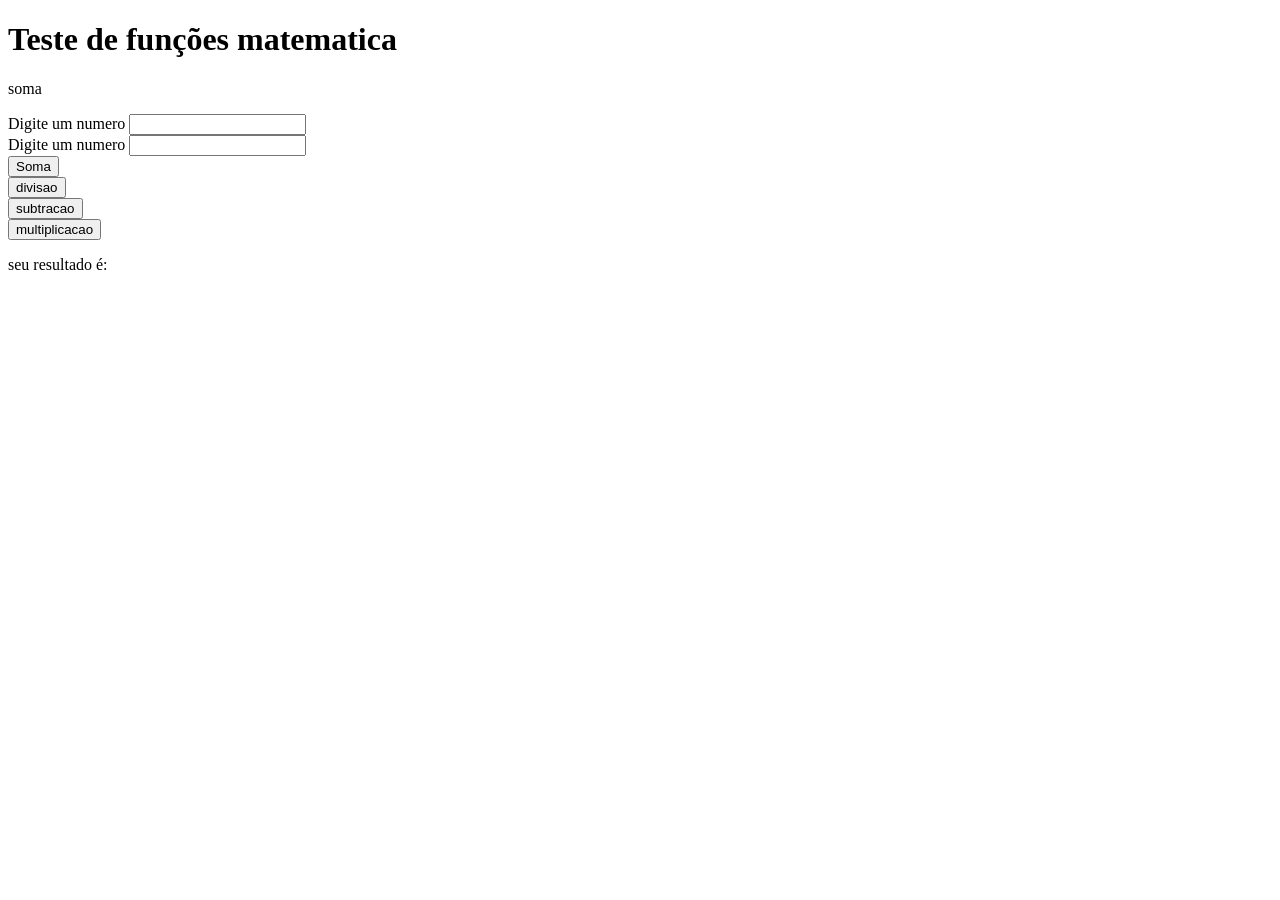
==== Atividade-8/index.html @ e89835c4 "atividade 8" ====
<!DOCTYPE html>
<html lang="pt-br">
<head>
    <meta charset="UTF-8">
    <meta name="viewport" content="width=device-width, initial-scale=1.0">
    <title>Teste funções</title>
</head>
<body>
    <main>
        <h1>Teste de funções matematica</h1>

        <p>soma</p>
        <label for="primeiro-numero">Digite um numero</label>
        <input type="text" id="primeiro-numero">

        <br>

        <label for="segundo-numero">Digite um numero</label>
        <input type="text" id="segundo-numero">
        <br>
        <button type="button" onclick="soma()">Soma</button>
        <br>
        <button type="button" onclick="divisao()">divisao</button>
        <br>
        <button type="button" onclick="subtracao()">subtracao</button>
        <br>
        <button type="button" onclick="multiplicacao()">multiplicacao</button>

        <p>seu resultado é:  <strong id="resultado"></strong></p>
        <script src="js/funcao.js"></script>
    </main>
    
</body>
</html>
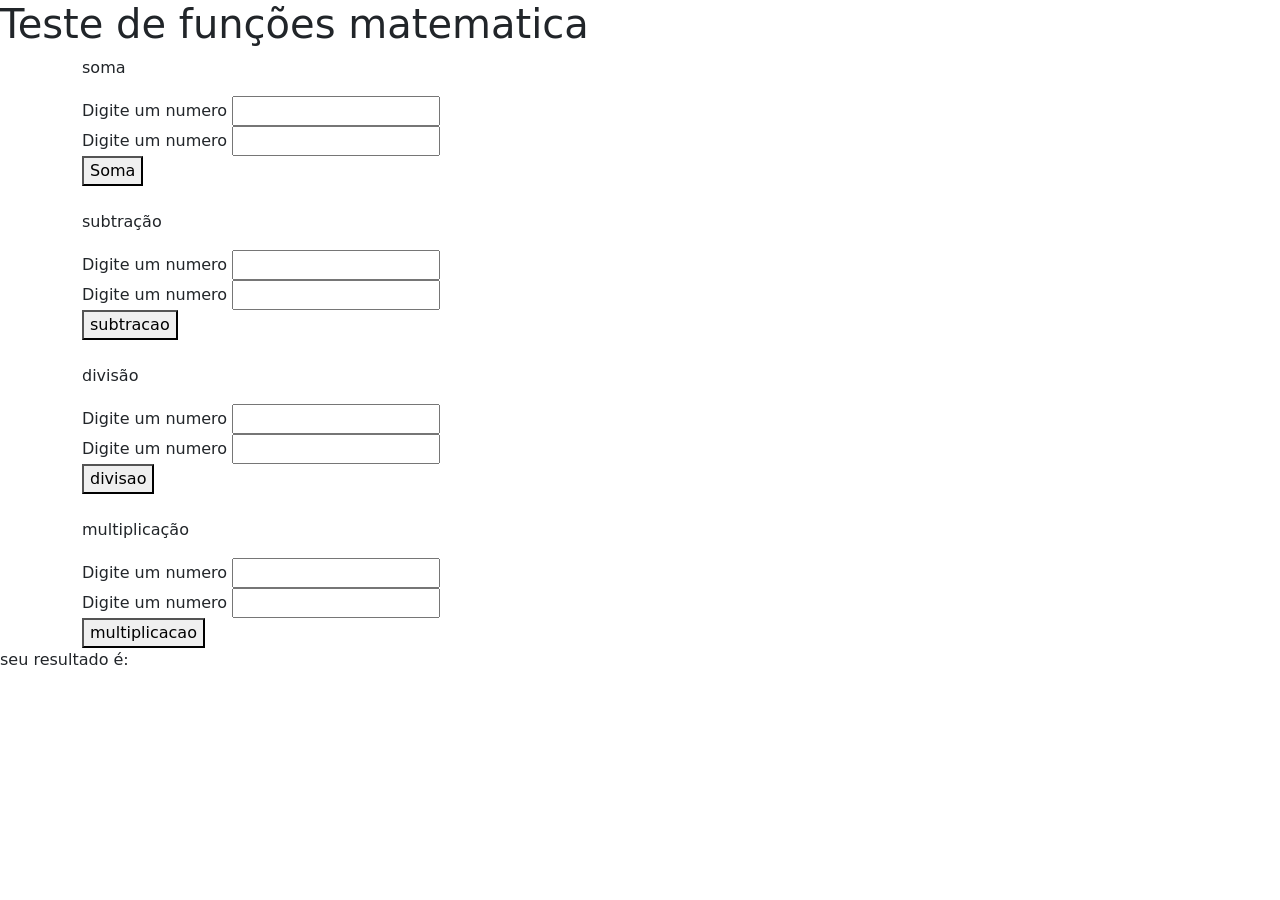
==== commit adafcfb7: "fazend0 as calculos basico de matematica e fazendo o historico de cada em localstorage" ====
--- a/Atividade-8/index.html
+++ b/Atividade-8/index.html
@@ -3,30 +3,65 @@
 <head>
     <meta charset="UTF-8">
     <meta name="viewport" content="width=device-width, initial-scale=1.0">
+    <link href="https://cdn.jsdelivr.net/npm/bootstrap@5.3.8/dist/css/bootstrap.min.css" rel="stylesheet" integrity="sha384-sRIl4kxILFvY47J16cr9ZwB07vP4J8+LH7qKQnuqkuIAvNWLzeN8tE5YBujZqJLB" crossorigin="anonymous">
     <title>Teste funções</title>
 </head>
 <body>
     <main>
         <h1>Teste de funções matematica</h1>
-
-        <p>soma</p>
-        <label for="primeiro-numero">Digite um numero</label>
-        <input type="text" id="primeiro-numero">
-
-        <br>
-
-        <label for="segundo-numero">Digite um numero</label>
-        <input type="text" id="segundo-numero">
-        <br>
-        <button type="button" onclick="soma()">Soma</button>
-        <br>
-        <button type="button" onclick="divisao()">divisao</button>
-        <br>
-        <button type="button" onclick="subtracao()">subtracao</button>
-        <br>
-        <button type="button" onclick="multiplicacao()">multiplicacao</button>
-
-        <p>seu resultado é:  <strong id="resultado"></strong></p>
+        <form>
+            <div class="container">
+                <p>soma</p>
+                <label for="primeiro-numero">Digite um numero<z/label>
+                <input type="text" id="primeiro-numero">
+                <br>
+                <label for="segundo-numero">Digite um numero</label>
+                <input type="text" id="segundo-numero">
+                <br>
+                <button type="button" onclick="soma()"> Soma </button>
+                <br>
+            </div>
+        </form> 
+        <form>
+            <div class="container">
+                <br>
+                <p>subtração</p>
+                <label for="primeiro-numero-subtracao">Digite um numero<z/label>
+                <input type="text" id="primeiro-numero-subtracao">
+                <br>
+                <label for="segundo-numero-subtracao">Digite um numero</label>
+                <input type="text" id="segundo-numero-subtracao">
+                <br>
+                <button type="button" onclick="subtracao()">subtracao</button>
+                <br>
+            </div>
+        </form>
+        <form>
+            <div class="container">
+                <br>
+                <p>divisão</p>
+                <label for="primeiro-numero-divisao">Digite um numero<z/label>
+                <input type="text" id="primeiro-numero-divisao">
+                <br>
+                <label for="segundo-numero-divisao">Digite um numero</label>
+                <input type="text" id="segundo-numero-divisao">
+                <br>
+                <button type="button" onclick="divisao()">divisao</button>
+            </div>
+        </form>
+        <form>
+            <div class="container">
+                <br>
+                <p>multiplicação</p>
+                <label for="primeiro-numero-multiplicacao">Digite um numero<z/label>
+                <input type="text" id="primeiro-numero-multiplicacao">
+                <br>
+                <label for="segundo-numero-multiplicacao">Digite um numero</label>
+                <input type="text" id="segundo-numero-multiplicacao">
+                <br> 
+                <button type="button" onclick="multiplicacao()">multiplicacao</button>
+            </div>
+         <p>seu resultado é:  <strong id="resultado"></strong></p>
         <script src="js/funcao.js"></script>
     </main>
     
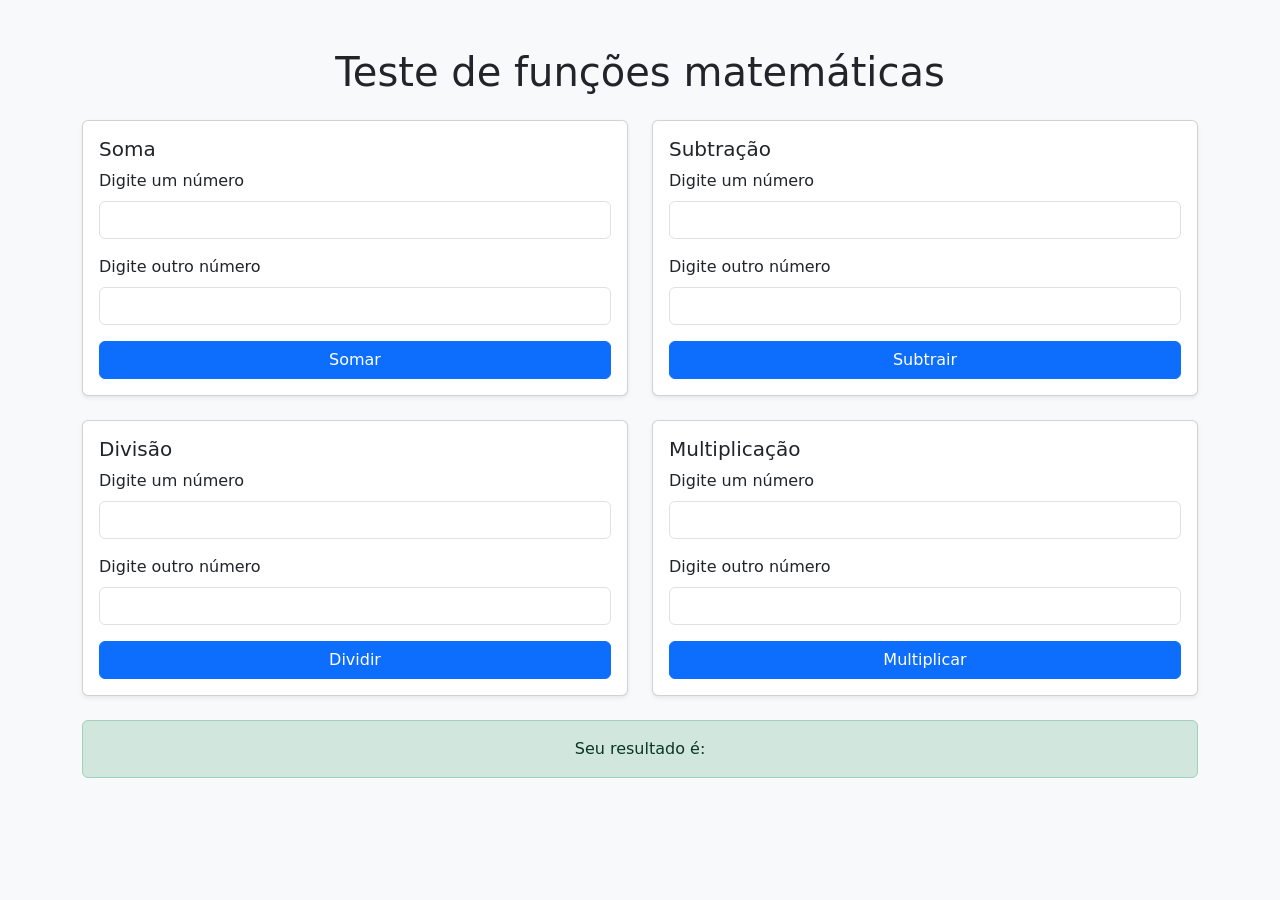
==== commit 5fea1844: "fazendo a sytilização para os calculos basico em html" ====
--- a/Atividade-8/index.html
+++ b/Atividade-8/index.html
@@ -4,66 +4,99 @@
     <meta charset="UTF-8">
     <meta name="viewport" content="width=device-width, initial-scale=1.0">
     <link href="https://cdn.jsdelivr.net/npm/bootstrap@5.3.8/dist/css/bootstrap.min.css" rel="stylesheet" integrity="sha384-sRIl4kxILFvY47J16cr9ZwB07vP4J8+LH7qKQnuqkuIAvNWLzeN8tE5YBujZqJLB" crossorigin="anonymous">
-    <title>Teste funções</title>
+    <title>Teste de fun&ccedil;&otilde;es</title>
 </head>
-<body>
-    <main>
-        <h1>Teste de funções matematica</h1>
-        <form>
-            <div class="container">
-                <p>soma</p>
-                <label for="primeiro-numero">Digite um numero<z/label>
-                <input type="text" id="primeiro-numero">
-                <br>
-                <label for="segundo-numero">Digite um numero</label>
-                <input type="text" id="segundo-numero">
-                <br>
-                <button type="button" onclick="soma()"> Soma </button>
-                <br>
+<body class="bg-light">
+    <main class="container py-5">
+        <h1 class="text-center mb-4">Teste de fun&ccedil;&otilde;es matem&aacute;ticas</h1>
+
+        <div class="row g-4">
+            <div class="col-md-6">
+                <form class="card h-100 shadow-sm">
+                    <div class="card-body">
+                        <h2 class="h5 card-title">Soma</h2>
+
+                        <div class="mb-3">
+                            <label class="form-label" for="primeiro-numero">Digite um n&uacute;mero</label>
+                            <input class="form-control" type="number" id="primeiro-numero">
+                        </div>
+
+                        <div class="mb-3">
+                            <label class="form-label" for="segundo-numero">Digite outro n&uacute;mero</label>
+                            <input class="form-control" type="number" id="segundo-numero">
+                        </div>
+
+                        <button class="btn btn-primary w-100" type="button" onclick="soma()">Somar</button>
+                    </div>
+                </form>
             </div>
-        </form> 
-        <form>
-            <div class="container">
-                <br>
-                <p>subtração</p>
-                <label for="primeiro-numero-subtracao">Digite um numero<z/label>
-                <input type="text" id="primeiro-numero-subtracao">
-                <br>
-                <label for="segundo-numero-subtracao">Digite um numero</label>
-                <input type="text" id="segundo-numero-subtracao">
-                <br>
-                <button type="button" onclick="subtracao()">subtracao</button>
-                <br>
+
+            <div class="col-md-6">
+                <form class="card h-100 shadow-sm">
+                    <div class="card-body">
+                        <h2 class="h5 card-title">Subtra&ccedil;&atilde;o</h2>
+
+                        <div class="mb-3">
+                            <label class="form-label" for="primeiro-numero-subtracao">Digite um n&uacute;mero</label>
+                            <input class="form-control" type="number" id="primeiro-numero-subtracao">
+                        </div>
+
+                        <div class="mb-3">
+                            <label class="form-label" for="segundo-numero-subtracao">Digite outro n&uacute;mero</label>
+                            <input class="form-control" type="number" id="segundo-numero-subtracao">
+                        </div>
+
+                        <button class="btn btn-primary w-100" type="button" onclick="subtracao()">Subtrair</button>
+                    </div>
+                </form>
             </div>
-        </form>
-        <form>
-            <div class="container">
-                <br>
-                <p>divisão</p>
-                <label for="primeiro-numero-divisao">Digite um numero<z/label>
-                <input type="text" id="primeiro-numero-divisao">
-                <br>
-                <label for="segundo-numero-divisao">Digite um numero</label>
-                <input type="text" id="segundo-numero-divisao">
-                <br>
-                <button type="button" onclick="divisao()">divisao</button>
+
+            <div class="col-md-6">
+                <form class="card h-100 shadow-sm">
+                    <div class="card-body">
+                        <h2 class="h5 card-title">Divis&atilde;o</h2>
+
+                        <div class="mb-3">
+                            <label class="form-label" for="primeiro-numero-divisao">Digite um n&uacute;mero</label>
+                            <input class="form-control" type="number" id="primeiro-numero-divisao">
+                        </div>
+
+                        <div class="mb-3">
+                            <label class="form-label" for="segundo-numero-divisao">Digite outro n&uacute;mero</label>
+                            <input class="form-control" type="number" id="segundo-numero-divisao">
+                        </div>
+
+                        <button class="btn btn-primary w-100" type="button" onclick="divisao()">Dividir</button>
+                    </div>
+                </form>
             </div>
-        </form>
-        <form>
-            <div class="container">
-                <br>
-                <p>multiplicação</p>
-                <label for="primeiro-numero-multiplicacao">Digite um numero<z/label>
-                <input type="text" id="primeiro-numero-multiplicacao">
-                <br>
-                <label for="segundo-numero-multiplicacao">Digite um numero</label>
-                <input type="text" id="segundo-numero-multiplicacao">
-                <br> 
-                <button type="button" onclick="multiplicacao()">multiplicacao</button>
+
+            <div class="col-md-6">
+                <form class="card h-100 shadow-sm">
+                    <div class="card-body">
+                        <h2 class="h5 card-title">Multiplica&ccedil;&atilde;o</h2>
+
+                        <div class="mb-3">
+                            <label class="form-label" for="primeiro-numero-multiplicacao">Digite um n&uacute;mero</label>
+                            <input class="form-control" type="number" id="primeiro-numero-multiplicacao">
+                        </div>
+
+                        <div class="mb-3">
+                            <label class="form-label" for="segundo-numero-multiplicacao">Digite outro n&uacute;mero</label>
+                            <input class="form-control" type="number" id="segundo-numero-multiplicacao">
+                        </div>
+
+                        <button class="btn btn-primary w-100" type="button" onclick="multiplicacao()">Multiplicar</button>
+                    </div>
+                </form>
             </div>
-         <p>seu resultado é:  <strong id="resultado"></strong></p>
-        <script src="js/funcao.js"></script>
+        </div>
+
+        <div class="alert alert-success text-center mt-4" role="alert">
+            Seu resultado &eacute;: <strong id="resultado"></strong>
+        </div>
     </main>
-    
+
+    <script src="js/funcao.js"></script>
 </body>
-</html>+</html>
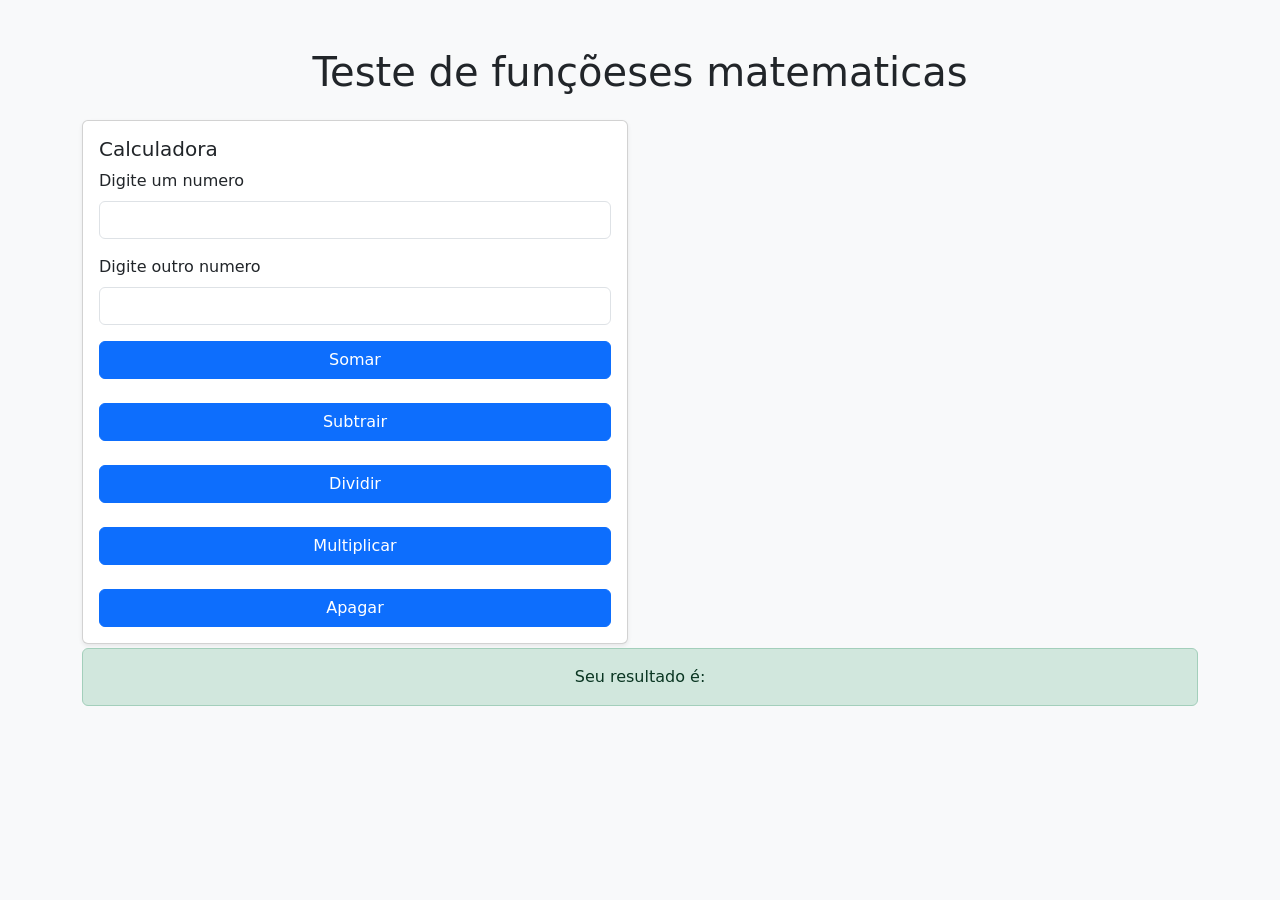
==== commit 94c1285a: "feat: Arrumando a função historico" ====
--- a/Atividade-8/index.html
+++ b/Atividade-8/index.html
@@ -4,96 +4,49 @@
     <meta charset="UTF-8">
     <meta name="viewport" content="width=device-width, initial-scale=1.0">
     <link href="https://cdn.jsdelivr.net/npm/bootstrap@5.3.8/dist/css/bootstrap.min.css" rel="stylesheet" integrity="sha384-sRIl4kxILFvY47J16cr9ZwB07vP4J8+LH7qKQnuqkuIAvNWLzeN8tE5YBujZqJLB" crossorigin="anonymous">
-    <title>Teste de fun&ccedil;&otilde;es</title>
+    <title>Teste de funções</title>
 </head>
 <body class="bg-light">
     <main class="container py-5">
-        <h1 class="text-center mb-4">Teste de fun&ccedil;&otilde;es matem&aacute;ticas</h1>
+        <h1 class="text-center mb-4">Teste de funçõeses matematicas</h1>
 
         <div class="row g-4">
             <div class="col-md-6">
                 <form class="card h-100 shadow-sm">
                     <div class="card-body">
-                        <h2 class="h5 card-title">Soma</h2>
+                        <h2 class="h5 card-title">Calculadora</h2>
 
                         <div class="mb-3">
-                            <label class="form-label" for="primeiro-numero">Digite um n&uacute;mero</label>
+                            <label class="form-label" for="primeiro-numero">Digite um numero</label>
                             <input class="form-control" type="number" id="primeiro-numero">
                         </div>
 
                         <div class="mb-3">
-                            <label class="form-label" for="segundo-numero">Digite outro n&uacute;mero</label>
+                            <label class="form-label" for="segundo-numero">Digite outro numero</label>
                             <input class="form-control" type="number" id="segundo-numero">
                         </div>
 
                         <button class="btn btn-primary w-100" type="button" onclick="soma()">Somar</button>
+                        <br>
+                        <br>
+                        <button class="btn btn-primary w-100" type="button" onclick="subtracao()">Subtrair</button>
+                        <br>
+                        <br>
+                        <button class="btn btn-primary w-100" type="button" onclick="divisao()">Dividir</button>
+                        <br>
+                        <br>
+                        <button class="btn btn-primary w-100" type="button" onclick="multiplicacao()">Multiplicar</button>
+                        <br>
+                        <br>
+                        <button class="btn btn-primary w-100" type="button" onclick="apagar_historico()">Apagar</button>
                     </div>
                 </form>
             </div>
-
-            <div class="col-md-6">
-                <form class="card h-100 shadow-sm">
-                    <div class="card-body">
-                        <h2 class="h5 card-title">Subtra&ccedil;&atilde;o</h2>
-
-                        <div class="mb-3">
-                            <label class="form-label" for="primeiro-numero-subtracao">Digite um n&uacute;mero</label>
-                            <input class="form-control" type="number" id="primeiro-numero-subtracao">
-                        </div>
-
-                        <div class="mb-3">
-                            <label class="form-label" for="segundo-numero-subtracao">Digite outro n&uacute;mero</label>
-                            <input class="form-control" type="number" id="segundo-numero-subtracao">
-                        </div>
-
-                        <button class="btn btn-primary w-100" type="button" onclick="subtracao()">Subtrair</button>
-                    </div>
-                </form>
-            </div>
-
-            <div class="col-md-6">
-                <form class="card h-100 shadow-sm">
-                    <div class="card-body">
-                        <h2 class="h5 card-title">Divis&atilde;o</h2>
-
-                        <div class="mb-3">
-                            <label class="form-label" for="primeiro-numero-divisao">Digite um n&uacute;mero</label>
-                            <input class="form-control" type="number" id="primeiro-numero-divisao">
-                        </div>
-
-                        <div class="mb-3">
-                            <label class="form-label" for="segundo-numero-divisao">Digite outro n&uacute;mero</label>
-                            <input class="form-control" type="number" id="segundo-numero-divisao">
-                        </div>
-
-                        <button class="btn btn-primary w-100" type="button" onclick="divisao()">Dividir</button>
-                    </div>
-                </form>
-            </div>
-
-            <div class="col-md-6">
-                <form class="card h-100 shadow-sm">
-                    <div class="card-body">
-                        <h2 class="h5 card-title">Multiplica&ccedil;&atilde;o</h2>
-
-                        <div class="mb-3">
-                            <label class="form-label" for="primeiro-numero-multiplicacao">Digite um n&uacute;mero</label>
-                            <input class="form-control" type="number" id="primeiro-numero-multiplicacao">
-                        </div>
-
-                        <div class="mb-3">
-                            <label class="form-label" for="segundo-numero-multiplicacao">Digite outro n&uacute;mero</label>
-                            <input class="form-control" type="number" id="segundo-numero-multiplicacao">
-                        </div>
-
-                        <button class="btn btn-primary w-100" type="button" onclick="multiplicacao()">Multiplicar</button>
-                    </div>
-                </form>
             </div>
         </div>
 
-        <div class="alert alert-success text-center mt-4" role="alert">
-            Seu resultado &eacute;: <strong id="resultado"></strong>
+        <div class="alert alert-success text-center mt-1" role="alert">
+            Seu resultado é: <strong id="resultado"></strong>
         </div>
     </main>
 
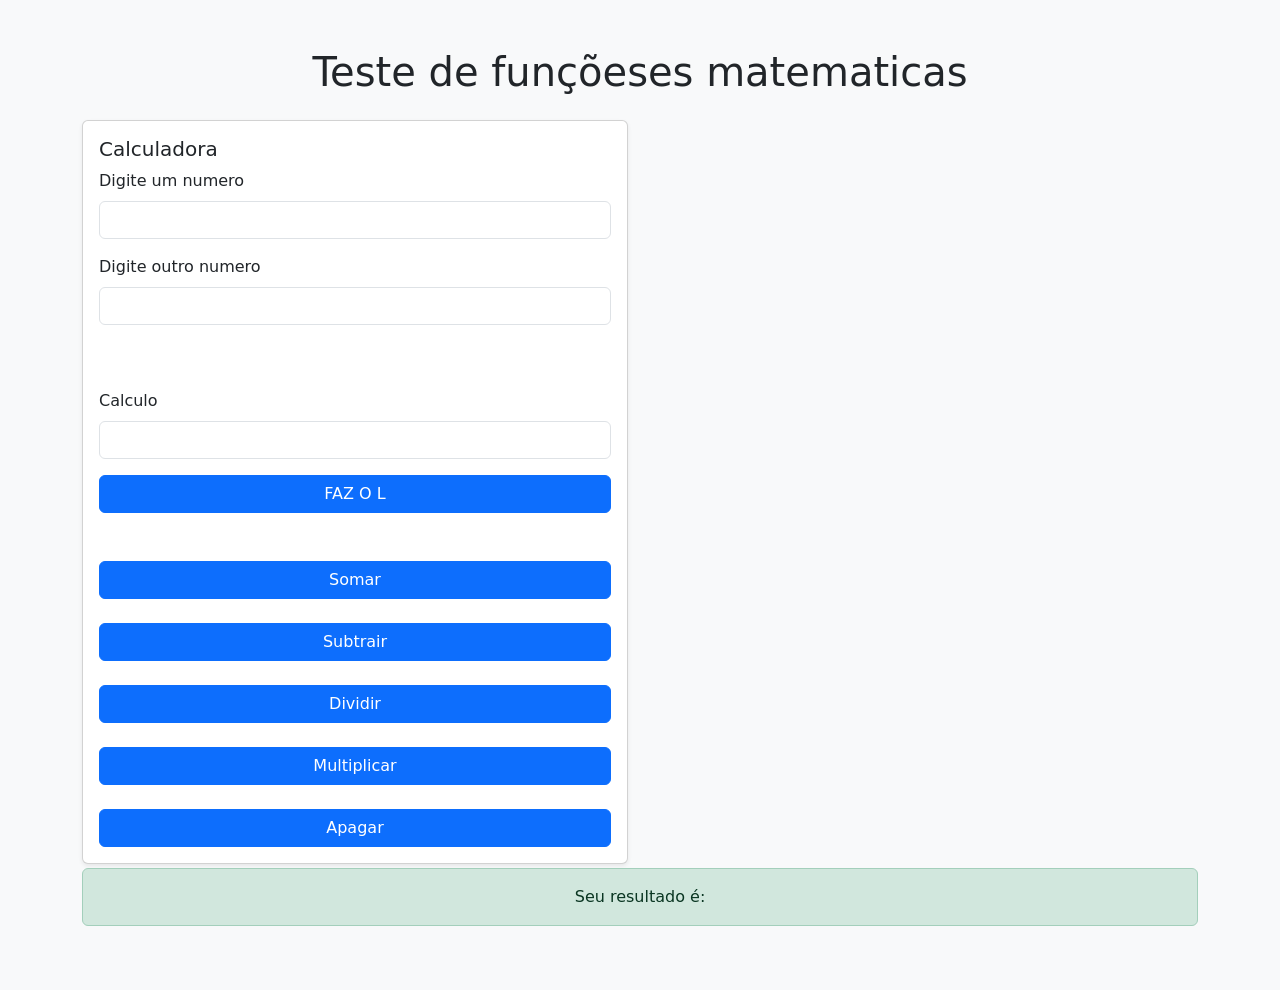
==== commit 52292728: "feat: atualizar mais tarde" ====
--- a/Atividade-8/index.html
+++ b/Atividade-8/index.html
@@ -25,7 +25,16 @@
                             <label class="form-label" for="segundo-numero">Digite outro numero</label>
                             <input class="form-control" type="number" id="segundo-numero">
                         </div>
-
+                        <br>
+                        <br>
+                        <div class="mb-3">
+                            <label class="form-label" for="Calculo">Calculo</label>
+                            <input class="form-control" type="number" id="Calculo">
+                        </div>
+                        <button class="btn btn-primary w-100" type="button" onclick="Calculoimposto()">FAZ O L </button>
+                        <br>
+                        <br>
+                        <br>    
                         <button class="btn btn-primary w-100" type="button" onclick="soma()">Somar</button>
                         <br>
                         <br>
